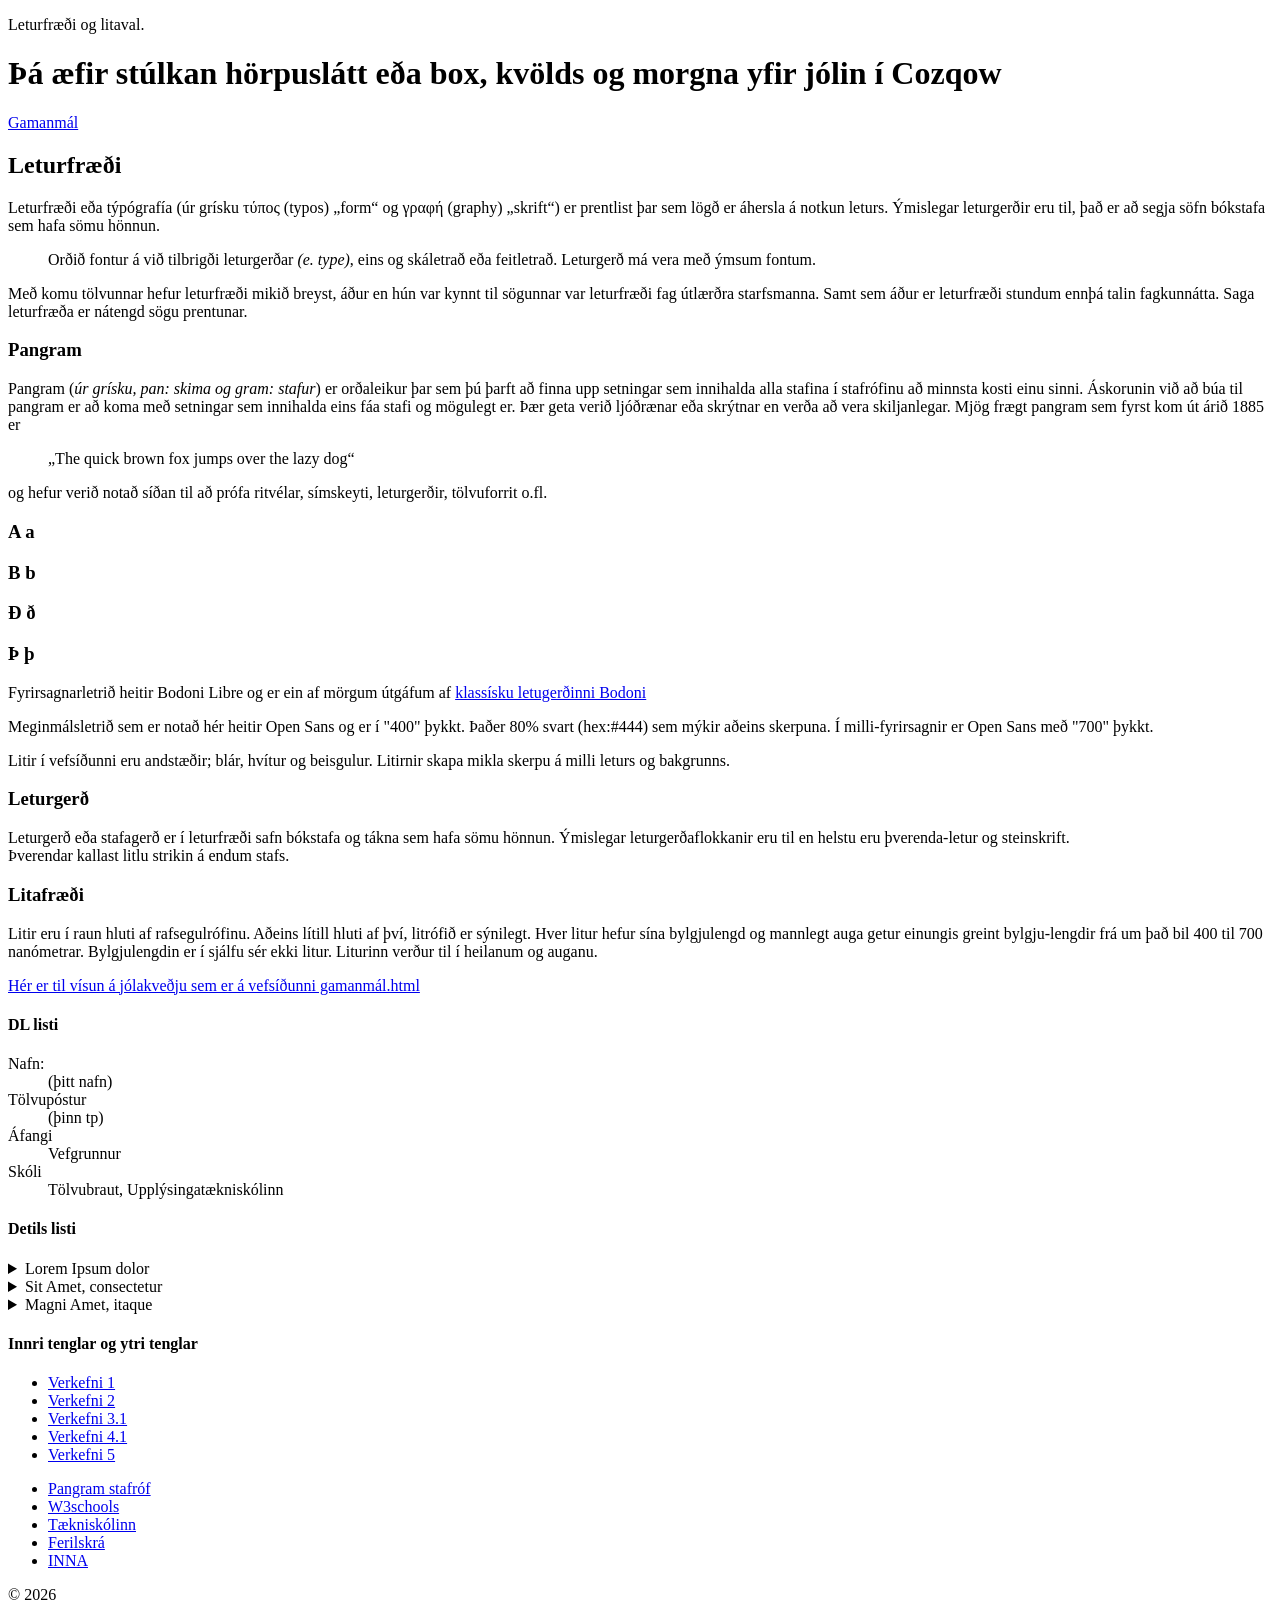
==== index.html @ bf4d0d13 "Add files via upload" ====
<!DOCTYPE html>
<html lang="is">
  <head>
    <meta name="viewport" content="width=device-width, initial-scale=1.0">
    <meta charset="utf-8"> 
    <title>Verkefni 5 Leturfræði og litaval</title>
	<!--hér sækjum við leturgerðir af fonts.gooogle.com-->    
	<link rel="stylesheet" href="styles.css">
  </head>
  <body>
    <p class="verkefni">Leturfræði og litaval.</p>
    <header class="container">
        <h1>Þá æfir stúlkan hörpuslátt eða box, kvölds og morgna yfir jólin í Cozqow</h1>
        <p><a href="gamanmal.html" class="header-button">Gamanmál</a></p>
    </header>
    <div class="main-bg"> 
    	<main class="container col-2">
			<article>
				<h2>Leturfræði</h2>
				<p>Leturfræði eða týpógrafía (úr grísku τύπος (typos) „form“ og γραφή (graphy) „skrift“) er prentlist þar sem lögð er áhersla á notkun leturs. Ýmislegar leturgerðir eru til, það er að segja söfn bókstafa sem hafa sömu hönnun. </p>
				<blockquote>Orðið fontur á við tilbrigði leturgerðar <em>(e. type)</em>, eins og skáletrað eða feitletrað. Leturgerð má vera með ýmsum fontum.</blockquote>
				<p>Með komu tölvunnar hefur leturfræði mikið breyst, áður en hún var kynnt til sögunnar var leturfræði fag útlærðra starfsmanna. Samt sem áður er leturfræði stundum ennþá talin fagkunnátta. Saga leturfræða er nátengd sögu prentunar.
				</p>
				<h3>Pangram</h3>
				<p>Pangram (<em>úr grísku, pan: skima og gram: stafur</em>) er orðaleikur þar sem þú þarft að finna upp setningar sem innihalda alla stafina í stafrófinu að minnsta kosti einu sinni. Áskorunin við að búa til  pangram er að koma með setningar sem innihalda eins fáa stafi og mögulegt er. Þær geta verið ljóðrænar eða skrýtnar en verða að vera skiljanlegar. Mjög frægt pangram sem fyrst kom út árið 1885 er 
				<blockquote>„The quick brown fox jumps over the lazy dog“</blockquote> og hefur verið notað síðan til að prófa ritvélar, símskeyti, leturgerðir, tölvuforrit o.fl.</p>
			</article>
			<article>
				<section class="bodoni">
					<h1>A a</h1>
					<h1>B b</h1>
					<h1>Ð ð</h1>
					<h1>Þ þ</h1>
				</section>
				<p>Fyrirsagnarletrið heitir Bodoni Libre og er ein af mörgum útgáfum af <a href="https://en.wikipedia.org/wiki/Bodoni"> klassísku letugerðinni Bodoni</a> </li>
				</p><p>Meginmálsletrið sem er notað hér heitir Open Sans og er í "400" þykkt. Þaðer 80% svart (hex:#444) sem mýkir aðeins skerpuna. Í milli-fyrirsagnir er Open Sans með "700" þykkt.
				</p><p>Litir í vefsíðunni eru andstæðir; blár, hvítur og beisgulur. Litirnir skapa mikla skerpu á milli leturs og bakgrunns. </p>
				<h3>Leturgerð</h3>
				<p>Leturgerð eða stafagerð er í leturfræði safn bókstafa og tákna sem hafa sömu hönnun. Ýmislegar leturgerða<wbr>flokkanir eru til en helstu eru þverenda-<wbr>letur og steinskrift. <br>Þverendar kallast litlu strikin á endum stafs.</p> 
				<h3>Litafræði</h3>
				<p>Litir eru í raun hluti af rafsegulrófinu. Aðeins lítill hluti af því, litrófið er sýnilegt. Hver litur hefur sína bylgjulengd og mannlegt auga getur einungis greint bylgju-<wbr>lengdir frá um það bil 400 til 700 nanómetrar. Bylgjulengdin er í sjálfu sér ekki litur. Liturinn verður til í heilanum og auganu.
				</p>       <!-- Ath! ID # er stafnæmt -->
				<p><a href=" ">Hér er til vísun á jólakveðju sem er á vefsíðunni gamanmál.html</a></p>
			</article>
    	</main>
    </div> <!--bakgrunnur endar hér-->
    <footer class="container col-3">
      <nav>
        <h4>DL listi </h4>
        <dl><!--Description list, nafn tölvupóstur, áfangi og skóli-->
			<dt>Nafn:</dt>
				<dd>(þitt nafn)</dd>
			<dt>Tölvupóstur</dt>
				<dd>(þinn tp)</dd>
			<dt>Áfangi</dt>
				<dd>Vefgrunnur</dd>
			<dt>Skóli</dt>
				<dd>Tölvubraut, Upplýsingatækniskólinn</dd>
        </dl>
      </nav>
      <nav>
			<h4>Detils listi</h4>
			<details name="listi">
				<summary>Lorem Ipsum dolor</summary>
				<h4>The details of Lorem Ipsum</h4>
				<p>Lorem ipsum dolor sit amet, consectetur adipisicing elit. Magni amet, itaque praesentium obcaecati nesciunt, aspernatur reiciendis voluptatibus asperiores fugit?</p>
			</details>
			<details name="listi"> <!--hægt að bæta við eigindinu (atribute) "open" í listan-->
				<summary>Sit Amet, consectetur</summary>
				<h4>The details of Sit Amet</h4>
				<p>Sit amet, consectetur adipisicing elit. aspernatur reiciendis voluptatibus asperiores fugit, repudiandae a ipsa dolorum modi! Et a eligendi error culpa aut?</p>
			</details>
			<details name="listi">
				<summary>Magni Amet, itaque</summary>
				<h4>The details of Magni Amet</h4>
				<p>Magni amet, itaque praesentium obcaecati nesciunt, Lorem ipsum dolor sit amet, consectetur adipisicing elit. aspernatur reiciendis voluptatibus asperiores fugit, repudiandae a ipsa dolorum modi! Et a eligendi error culpa aut?</p>
			</details>
      </nav>
      <nav>
		<h4>Innri tenglar og ytri tenglar</em></h4>
		<ul>
			<li><a href="../verkefni-1">Verkefni 1</a></li>
			<li><a href="../verkefni-2/">Verkefni 2</a></li>
			<li><a href="../verkefni-3/verkefni-31/">Verkefni 3.1</a></li>
			<li><a href="../verkefni-4/verkefni-41/">Verkefni 4.1</a></li>
			<li><a href="../verkefni-5/index.html">Verkefni 5</a></li>
		</ul>
        <ul>
			<li><a href="https://pangram.me/">Pangram stafróf</a></li>
			<li><a href="https://www.w3schools.com/">W3schools</a></li>
			<li><a href="https://www.tskoli.is">Tækniskólinn</a></li>
			<li><a href="#">Ferilskrá</a></li>
			<li><a href="https://www.inna.is">INNA</a></li>
        </ul>
      </nav>
      </footer>
    <p class="center">&copy; 2026  <!--nafnið þitt hér--></p>
  </body>
</html>
---- styles.css ----
.articles{background-color: cyan;}
.sticky-menu{ display: block;
    position: sticky;
    top:0;
    background-color: rgb(255, 240, 209);
    padding: .5rem 0;}

/*@media screen and (min-width:960px)
{
	main
	{
		display:grid;
		grid-template-columns:3fr 1fr;
	}
	.aside-menu{display:flex; flex-direction:column;}
}*/
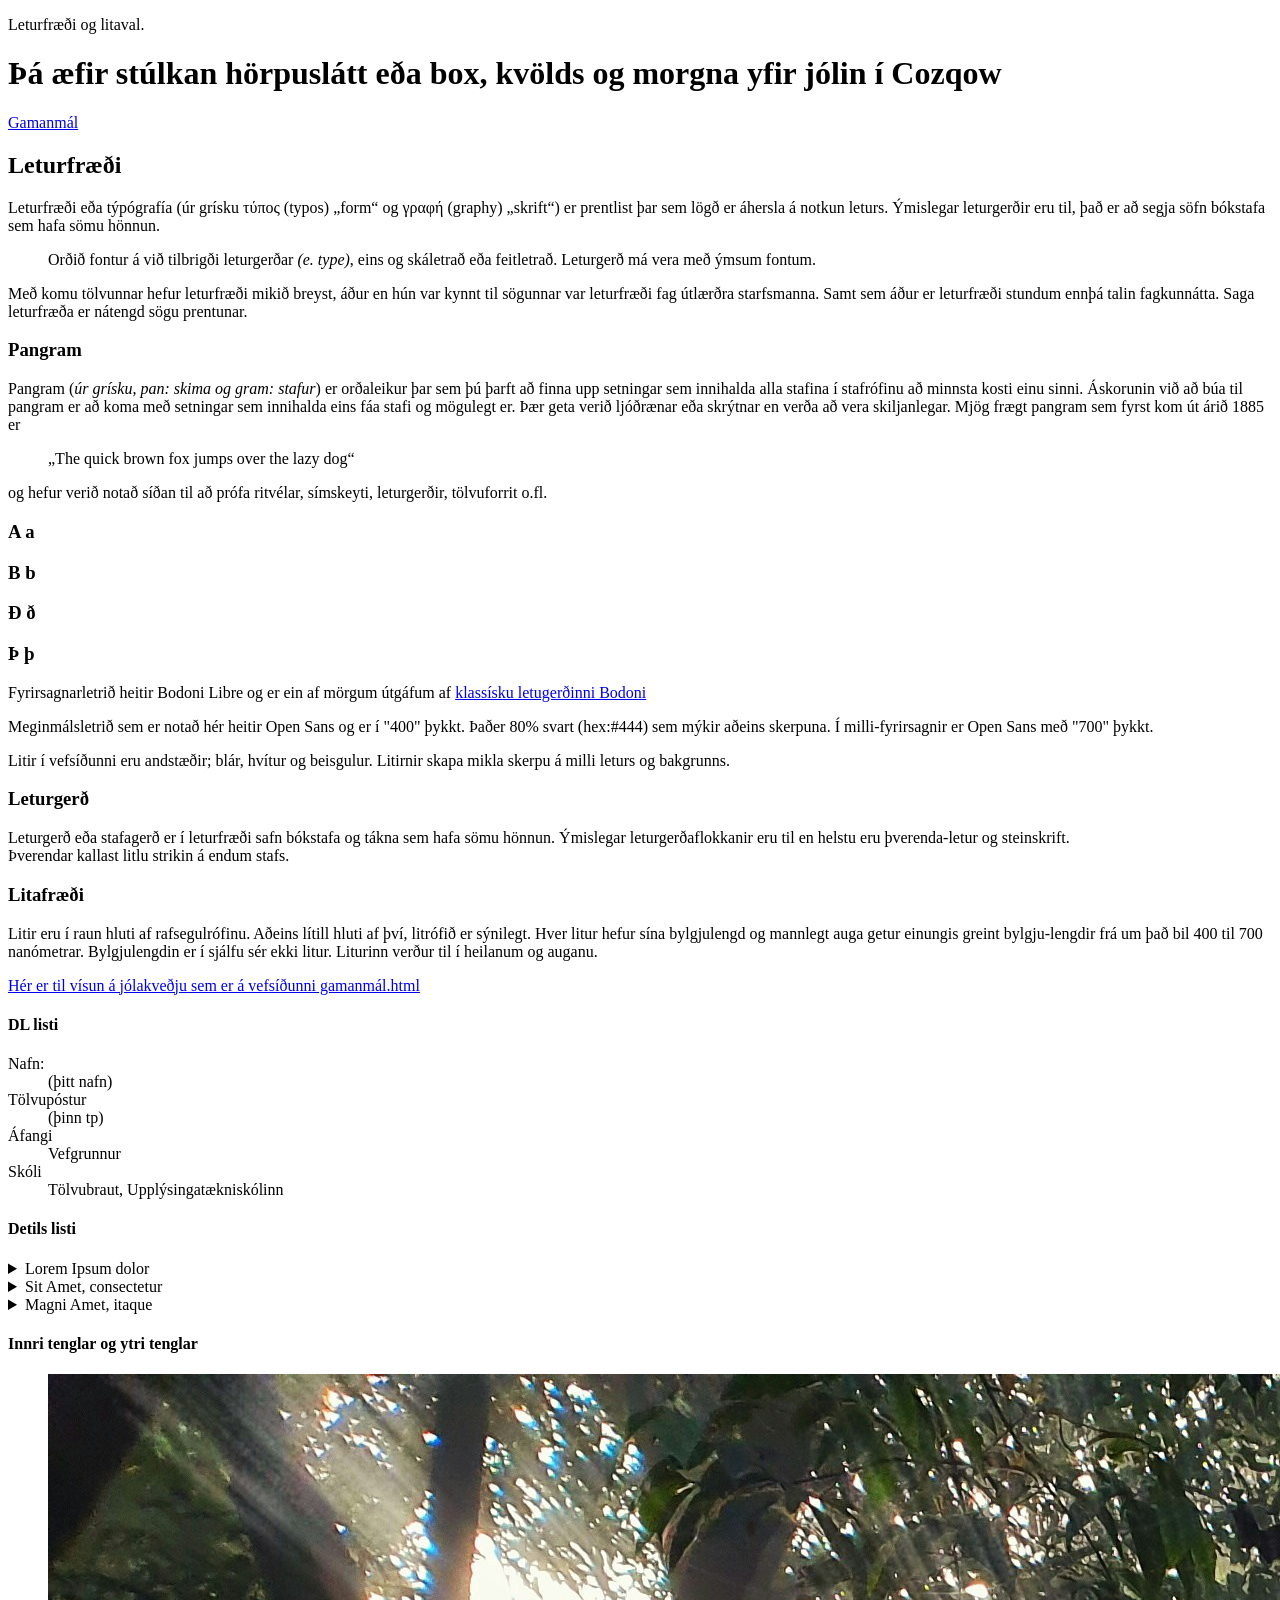
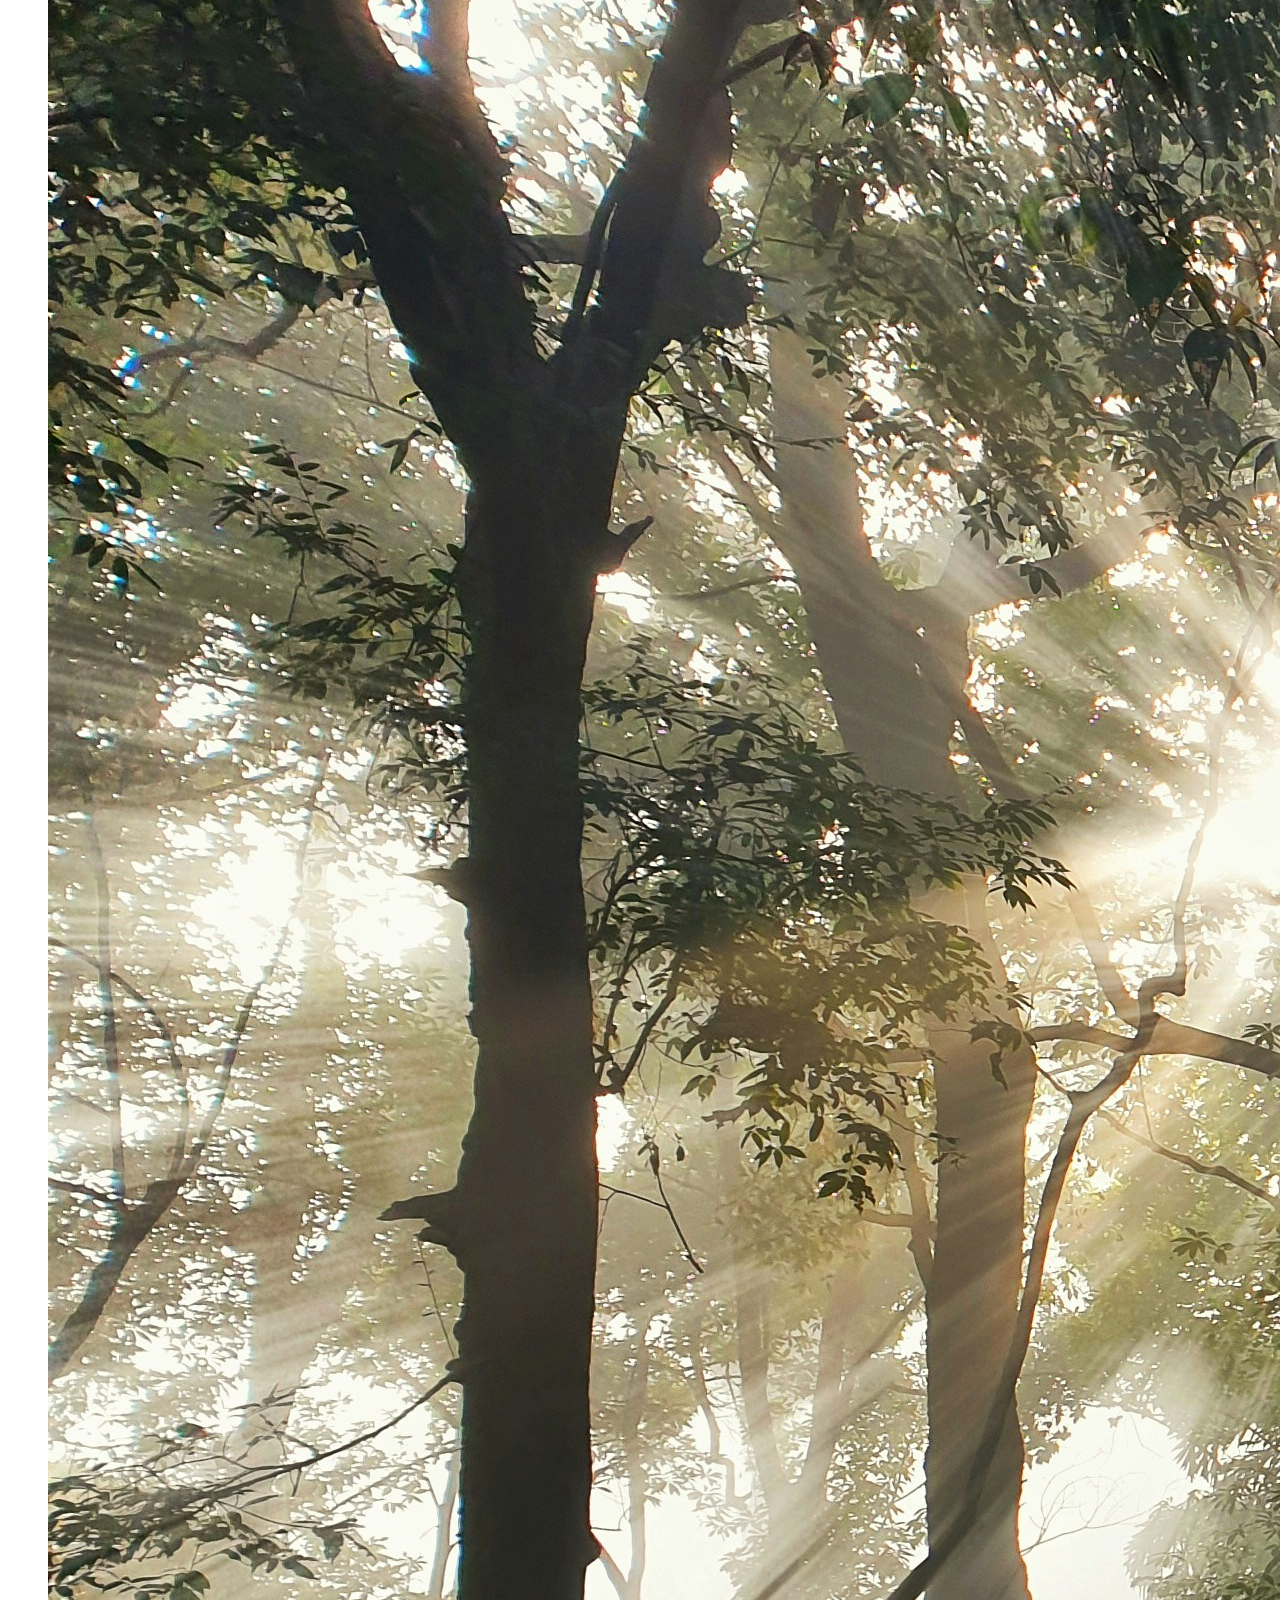
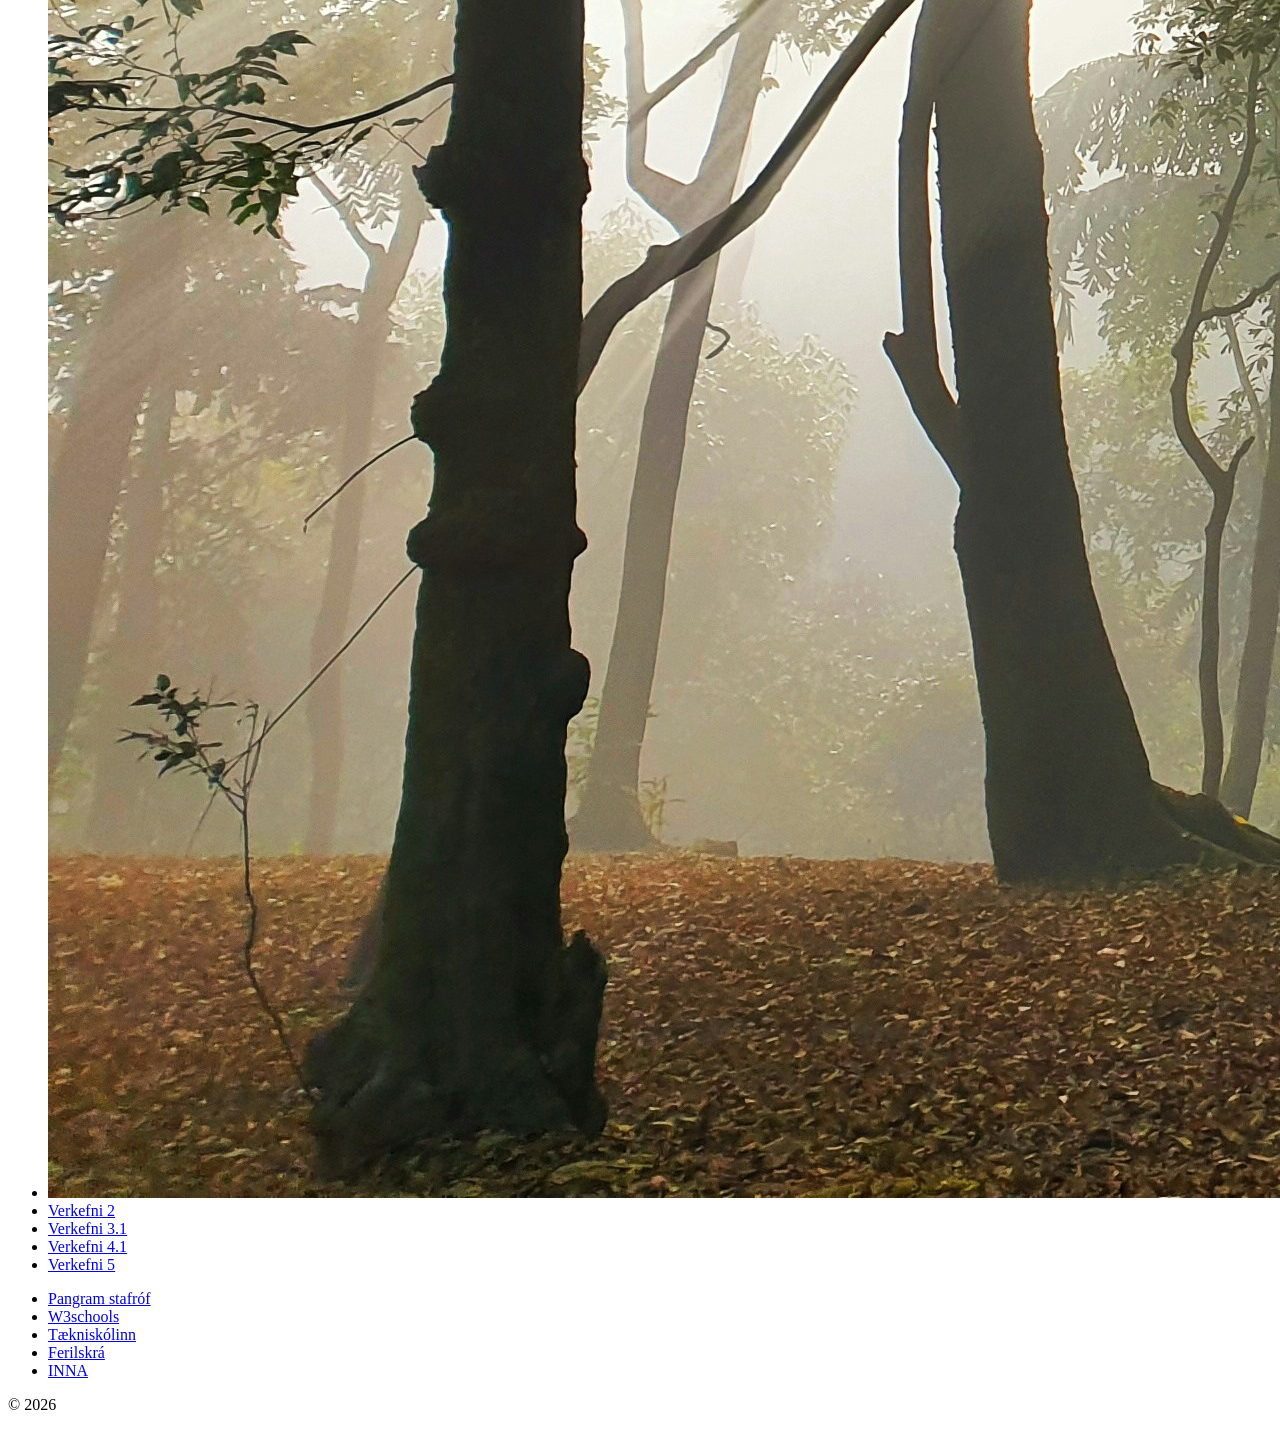
==== commit 792bcf2d: "Update index.html" ====
--- a/index.html
+++ b/index.html
@@ -79,7 +79,7 @@
       <nav>
 		<h4>Innri tenglar og ytri tenglar</em></h4>
 		<ul>
-			<li><a href="../verkefni-1">Verkefni 1</a></li>
+			<li><img src="Images/bikesh-deshar-QgJEDaNBr7w-unsplash.jpg" alt="Hjól"></li>
 			<li><a href="../verkefni-2/">Verkefni 2</a></li>
 			<li><a href="../verkefni-3/verkefni-31/">Verkefni 3.1</a></li>
 			<li><a href="../verkefni-4/verkefni-41/">Verkefni 4.1</a></li>
@@ -96,4 +96,4 @@
       </footer>
     <p class="center">&copy; 2026  <!--nafnið þitt hér--></p>
   </body>
-</html>+</html>
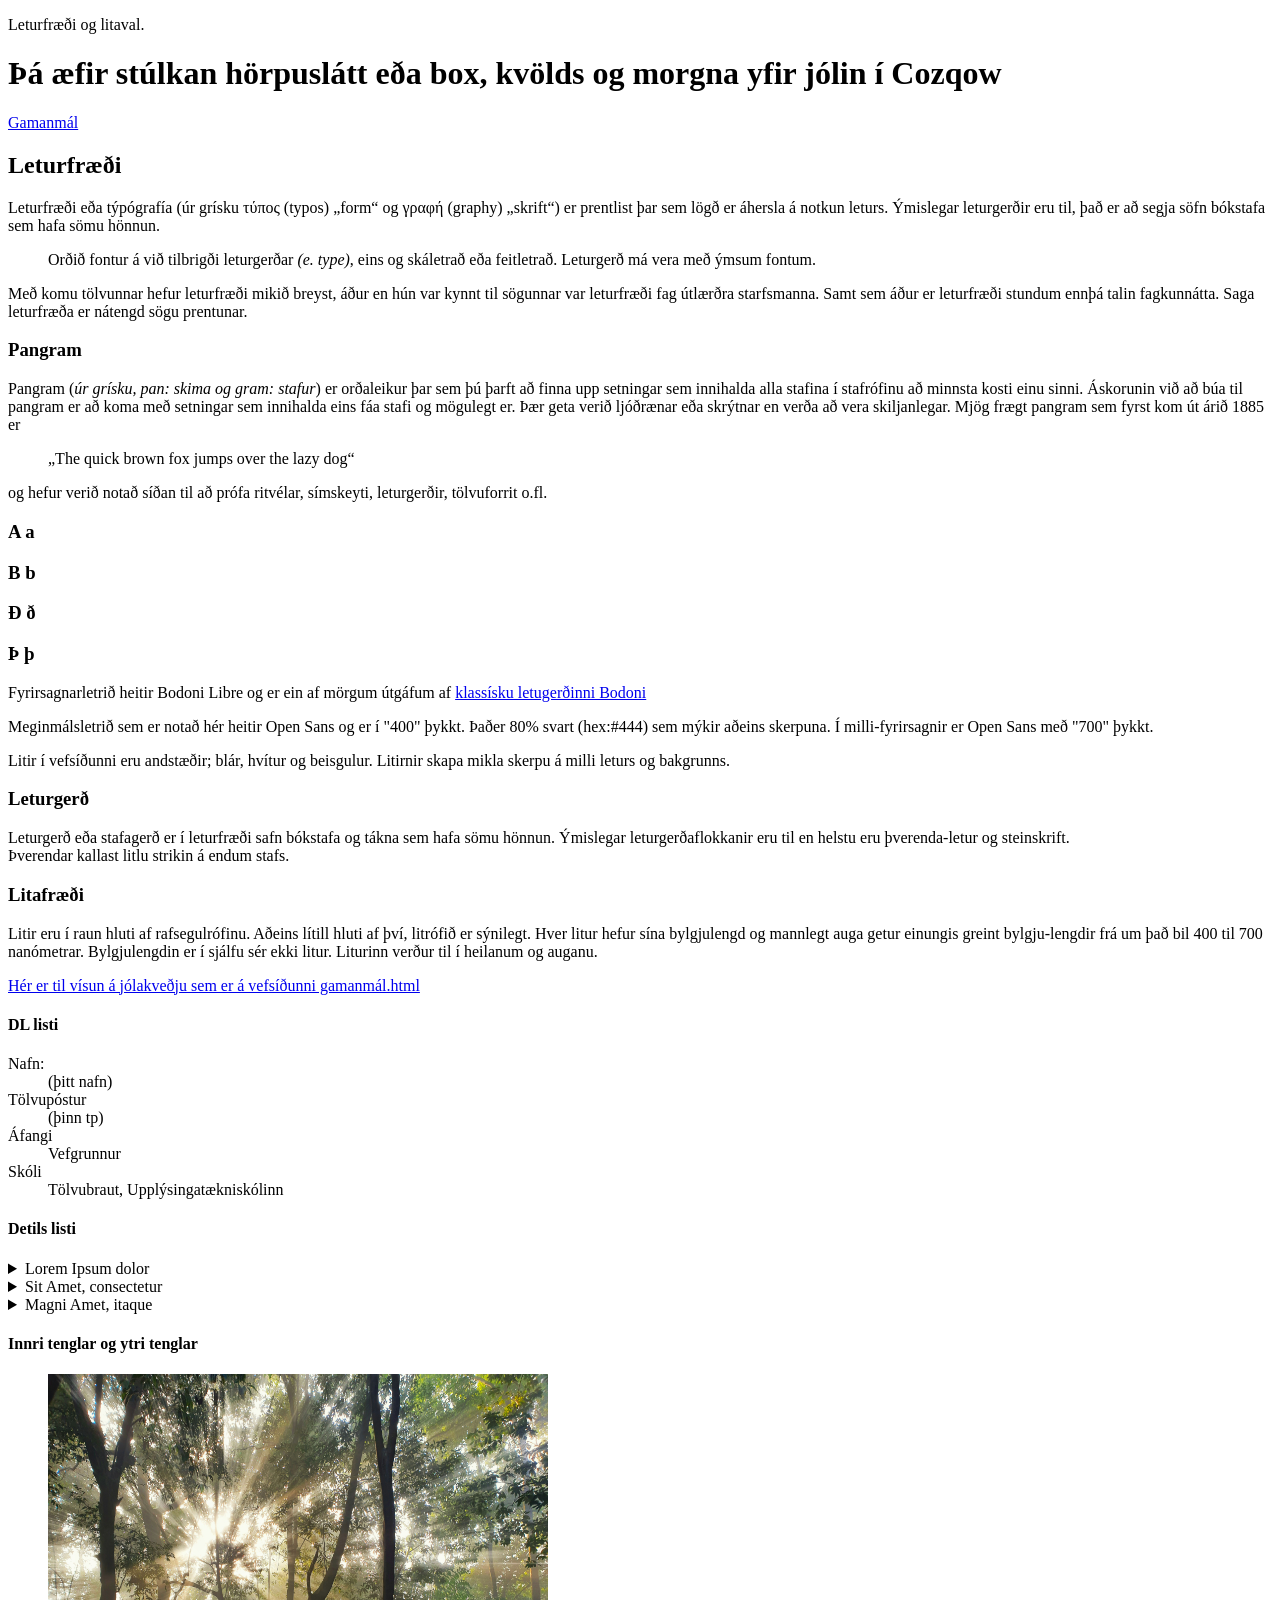
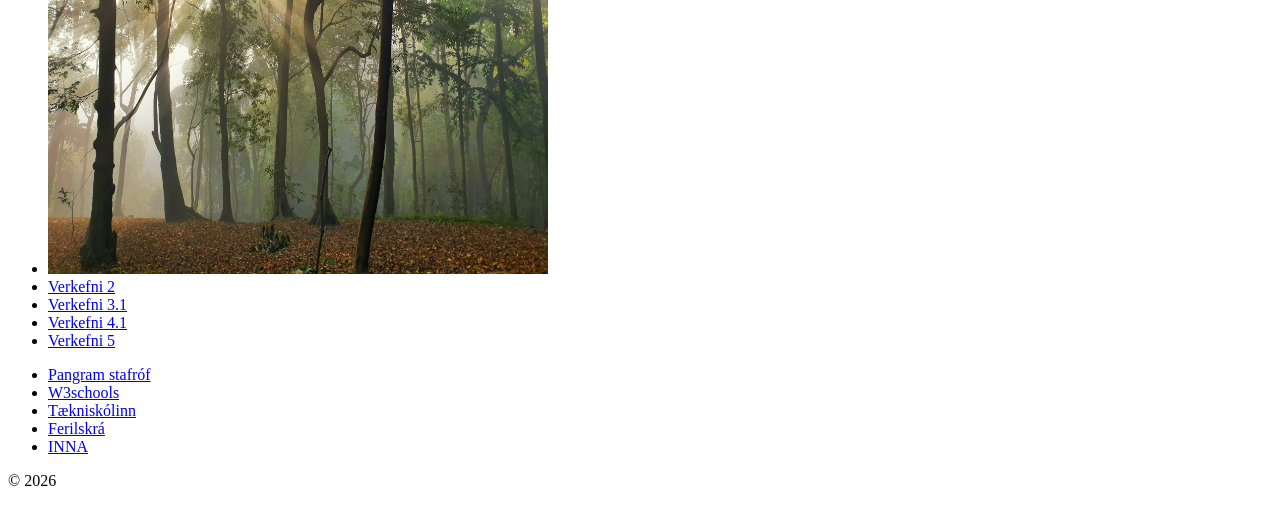
==== commit 7cda27a5: "Fix HTML encoding issues in index.html" ====
--- a/index.html
+++ b/index.html
@@ -79,7 +79,7 @@
       <nav>
 		<h4>Innri tenglar og ytri tenglar</em></h4>
 		<ul>
-			<li><img src="Images/bikesh-deshar-QgJEDaNBr7w-unsplash.jpg" alt="Hjól"></li>
+			<li><img src="Images/bikesh-deshar-QgJEDaNBr7w-unsplash.jpg" alt="Hjól" height="500px" width="500px"></li>
 			<li><a href="../verkefni-2/">Verkefni 2</a></li>
 			<li><a href="../verkefni-3/verkefni-31/">Verkefni 3.1</a></li>
 			<li><a href="../verkefni-4/verkefni-41/">Verkefni 4.1</a></li>
